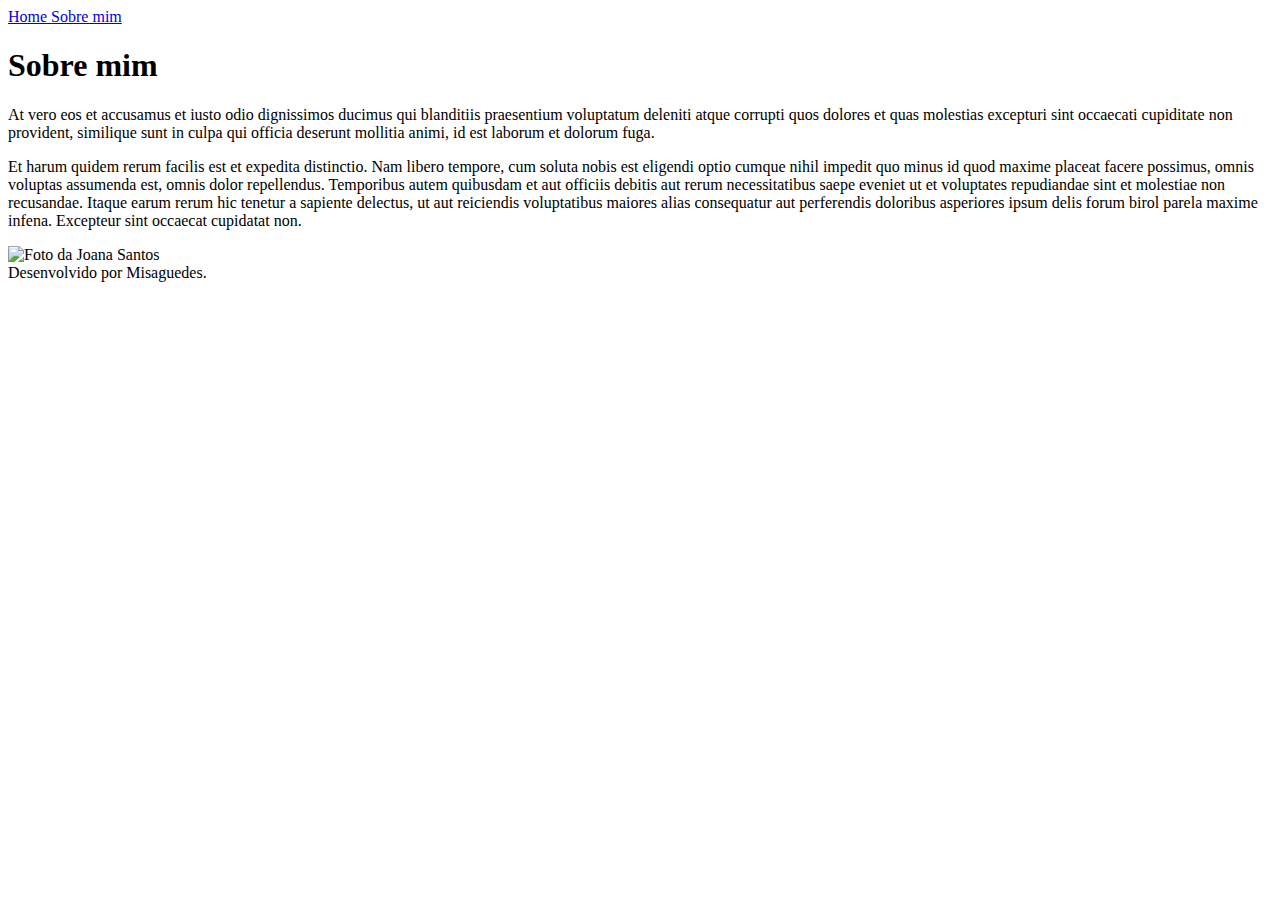
==== about.html @ 11a29be8 "Add files via upload" ====
<!DOCTYPE html>
<html lang="pt-br">
<head>
    <meta charset="UTF-8">
    <meta name="viewport" content="width=device-width, initial-scale=1.0">
    <title> Sobre mim </title>
    <link rel="stylesheet" href="./css/style.css">

</head>

<body>
    <header class="cabecalho">

        <nav class="cabecalho_menu">
            <a class="cabecalho_menu_link" href="index.html"> Home </a>
            <a class="cabecalho_menu_link" href="about.html"> Sobre mim </a>
        </nav>

    </header>

    <main class="apresentacao">
        <section class="apresentacao_conteudo">
        <h1 class="apresentacao_conteudo_titulo"> Sobre mim </h1>
            
        <p class="apresentacao_conteudo_paragrafo"> At vero eos et accusamus et iusto odio dignissimos ducimus qui blanditiis praesentium voluptatum deleniti atque corrupti quos dolores et quas molestias excepturi sint occaecati cupiditate non provident, similique sunt in culpa qui officia deserunt mollitia animi, id est laborum et dolorum fuga. </p>

        <p class="apresentacao_conteudo_paragrafo"> Et harum quidem rerum facilis est et expedita distinctio. Nam libero tempore, cum soluta nobis est eligendi optio cumque nihil impedit quo minus id quod maxime placeat facere possimus, omnis voluptas assumenda est, omnis dolor repellendus. Temporibus autem quibusdam et aut officiis debitis aut rerum necessitatibus saepe eveniet ut et voluptates repudiandae sint et molestiae non recusandae. Itaque earum rerum hic tenetur a sapiente delectus, ut aut reiciendis voluptatibus maiores alias consequatur aut perferendis doloribus asperiores ipsum delis forum birol parela maxime infena. Excepteur sint occaecat cupidatat non. </p>
        </section>

        <img class="apresentacao_imagem" src="../assets/Imagem.png" alt="Foto da Joana Santos">

    </main>

    <footer class="rodape"> Desenvolvido por Misaguedes. </footer>  

</body>
</html>
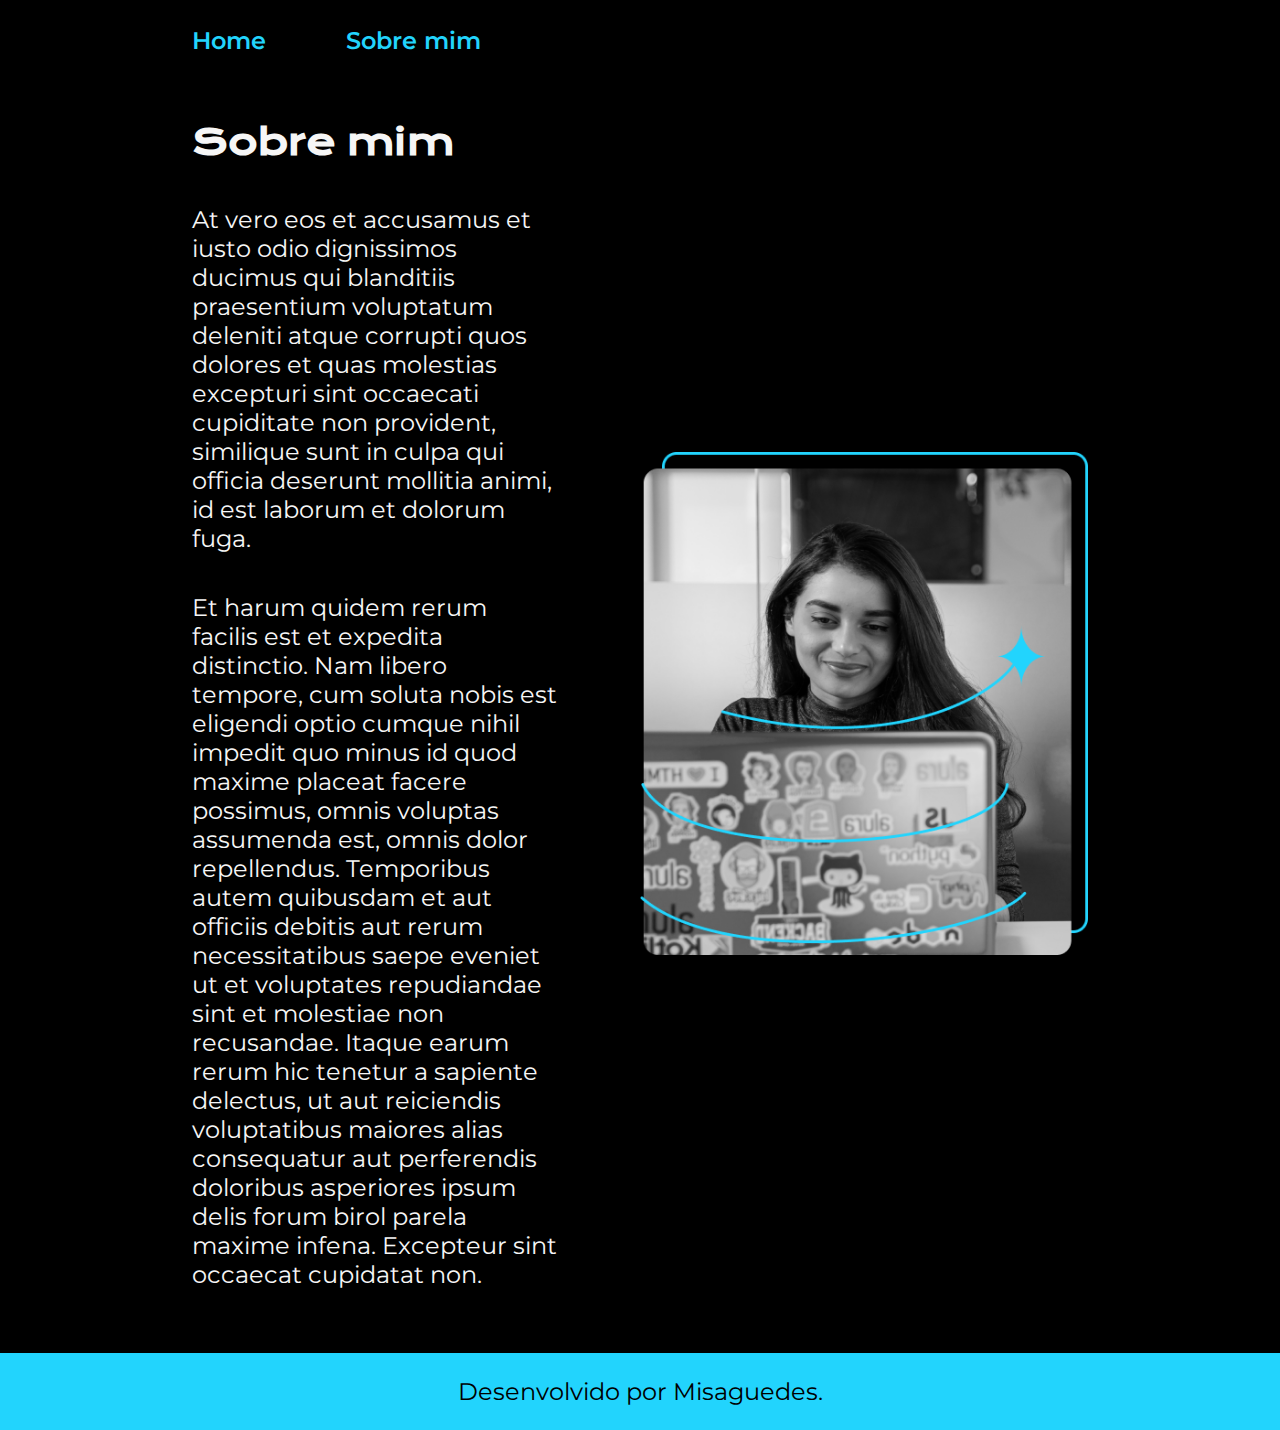
==== commit b8e877e4: "Add files via upload" ====
--- a/about.html
+++ b/about.html
@@ -4,7 +4,7 @@
     <meta charset="UTF-8">
     <meta name="viewport" content="width=device-width, initial-scale=1.0">
     <title> Sobre mim </title>
-    <link rel="stylesheet" href="./css/style.css">
+    <link rel="stylesheet" href="../css/style.css">
 
 </head>
 
@@ -27,7 +27,7 @@
         <p class="apresentacao_conteudo_paragrafo"> Et harum quidem rerum facilis est et expedita distinctio. Nam libero tempore, cum soluta nobis est eligendi optio cumque nihil impedit quo minus id quod maxime placeat facere possimus, omnis voluptas assumenda est, omnis dolor repellendus. Temporibus autem quibusdam et aut officiis debitis aut rerum necessitatibus saepe eveniet ut et voluptates repudiandae sint et molestiae non recusandae. Itaque earum rerum hic tenetur a sapiente delectus, ut aut reiciendis voluptatibus maiores alias consequatur aut perferendis doloribus asperiores ipsum delis forum birol parela maxime infena. Excepteur sint occaecat cupidatat non. </p>
         </section>
 
-        <img class="apresentacao_imagem" src="../assets/Imagem.png" alt="Foto da Joana Santos">
+        <img class="apresentacao_imagem" src="./assets/Imagem.png" alt="Foto da Joana Santos">
 
     </main>
 
--- a/css/style.css
+++ b/css/style.css
@@ -0,0 +1,171 @@
+/* Fontes = google fonts*/
+
+@import url('https://fonts.googleapis.com/css2?family=Krona+One&family=Montserrat&display=swap');
+@import url('https://fonts.googleapis.com/css2?family=Montserrat:wght@600&display=swap');
+
+
+/* Reset CSS */ 
+* {
+    margin: 0;
+    padding: 0;
+}
+
+/* Declaração das Variáveis */
+
+:root { 
+    --cor-principal: #000000;
+    --cor-secudaria: #f6f6f6;
+    --cor-destaque: #22D4FD;
+    --cor-hover: #272727;
+
+    --fonte-principal: 'Krona One', sans-serif;
+    --fonte-securaria: 'Montserrat', sans-serif;
+}
+
+/* Início estilização HEADER */
+
+.cabecalho {
+    padding: 2% 0 0 15%;
+}
+
+.cabecalho_menu {
+    display: flex;
+    gap: 80px;
+
+}
+
+.cabecalho_menu_link {
+    color: var(--cor-destaque);
+
+    font-family: var(--fonte-securaria);
+    font-size: 1.5rem;
+    font-weight: 600;
+    text-decoration: none;
+}
+
+
+/* Início estilização MAIN */
+
+body {
+    
+    
+    box-sizing: border-box;
+    
+    background-color: var(--cor-principal);
+    color: var(--cor-secudaria);
+}
+
+.titulo-destaque {
+    color: var(--cor-destaque);
+}
+
+.apresentacao {
+    padding: 5% 15%;
+
+    display: flex;
+    align-items: center;
+    justify-content: space-between;
+    gap: 82px;
+}
+
+.apresentacao_conteudo {
+    width: 50%;
+
+    display: flex;
+    flex-direction: column;
+    gap: 40px;
+    }
+
+.apresentacao_conteudo_titulo {
+    font-size: 2.25rem;
+    font-family: var(--fonte-principal);
+}
+
+.apresentacao_conteudo_paragrafo {
+    font-size: 1.5rem;
+    font-family: var(--fonte-securaria);
+}
+
+.aprensentacao_links {
+    display: flex;
+    flex-direction: column;
+    justify-content: space-between;
+    align-items: center;
+    gap: 32px;
+}
+
+.apresentacao_links_subtitulo {
+    font-family: var(--fonte-principal);
+    font-weight: 400;
+    font-size: 1.5rem;
+}
+
+.apresentacao_links_redes {
+    color: var(--cor-secudaria);
+    
+    width: 50%;
+    padding: 21.5px 0;
+        
+    border-radius: 8px;
+    border: 2px solid var(--cor-destaque);
+     
+    display: flex;
+    gap: 16px;
+    justify-content: center;
+        
+    text-decoration: none;
+    font-family: var(--fonte-securaria);
+    font-weight: 600;
+    font-size: 1.5rem;
+    text-align: center;
+}
+
+.apresentacao_links_redes:hover {
+    background-color: var(--cor-hover);
+    border: 4px solid var(--cor-destaque);
+}
+
+.apresentacao_imagem {
+width: 50%;
+}
+
+/* Início estilização FOOTER */
+
+.rodape {
+    background-color: var(--cor-destaque);
+    color: var(--cor-principal);
+
+    padding: 24px;
+
+    font-family: var(--fonte-securaria);
+    font-weight: 400;
+    font-size: 1.5rem;
+    text-align: center;
+}
+
+/* Media Queries */
+
+@media (max-width: 1200px) {
+    .cabecalho
+    {
+        padding: 10%;
+    }
+
+    .cabecalho_menu
+    {
+        justify-content: center;
+    }
+
+    .apresentacao
+    {
+        flex-direction: column-reverse;
+        padding: 5%;
+    }
+
+    .apresentacao_conteudo
+    {
+        width: auto;
+    }
+ 
+
+}